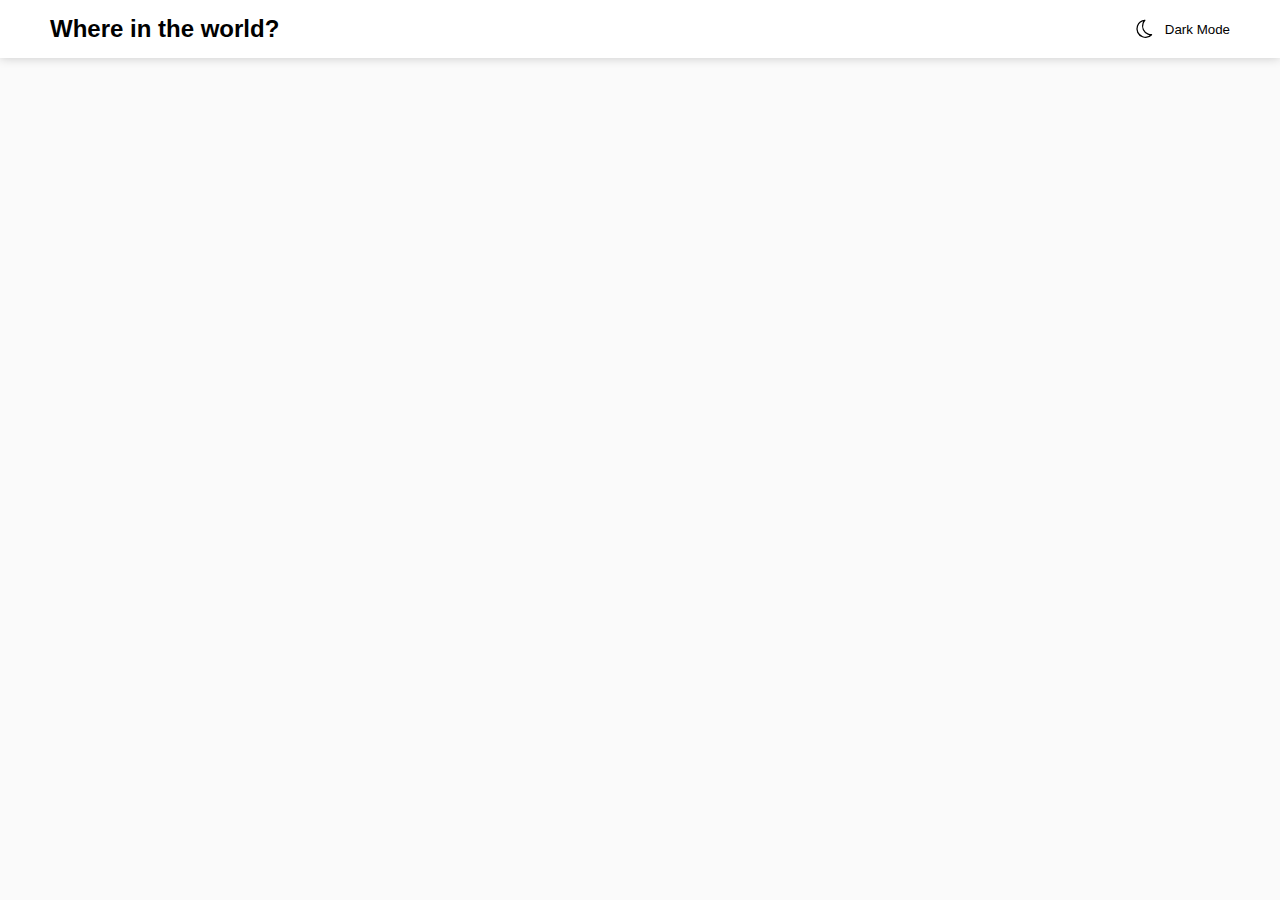
==== country.html @ 128d7ebc "fist commit" ====
<!DOCTYPE html>
<html lang="en">
<head>
    <meta charset="UTF-8">
    <meta http-equiv="X-UA-Compatible" content="IE=edge">
    <meta name="viewport" content="width=device-width, initial-scale=1.0">
    <title>Country</title>
    <link rel="stylesheet" href="./country.css">
</head>
<body>
    <header>
        <h1 class="title">Where in the world?</h1>
        <div class="switchThemeSection">
            <img src="./Assets/moon-outline.svg" class="switchLogo" alt="Moon">
            <button class="themeBtn">Dark Mode</button>
        </div>
    </header>
    <main>
        <div class="content">
            <a href="./index.html">
                <button class="backButton">
                    Back
                </button>
            </a>
            <div class="countryContainer">
                <img class="flag" src="" alt="Flag">
                <div class="info">
                    <h2 class="name"></h2>
                    <div class="infoInfo">
                        <div class="leftInfo">
                            <p class="infoBold nativeName">Native Name:  </p> 
                            <p class="infoBold population">Population:  </p>
                            <p class="infoBold subRegion">Sub Region:  </p>
                            <p class="infoBold capital">Capital:  </p>
                        </div>
                        <div class="rightInfo">
                            <p class="infoBold domain">Top Level Domain:  </p>
                            <p class="infoBold currencies">Currencies: </p>
                            <p class="infoBold languages">Languages:  </p>
                        </div>
                    </div>
                    <div class="borders">
                        <p class="infoBold">Border Countries: </p>
                        <div class="countryButtons"></div>
                    </div>
                </div>
            </div>
        </div>
    </main>
    
    <script src="./country.js"></script>
</body>
</html>
---- country.css ----
*{
    margin: 0px;
    padding: 0px;
    box-sizing: border-box;
}

body{
    min-height: 100vh;
    font-family: 'Nunito Sans', sans-serif;
    background-color: hsl(0, 0%, 98%);
}

header{
    display: flex;
    justify-content: space-between;
    padding: 15px 50px;
    align-items: center;
    background-color: white;
    box-shadow: 0 0 10px rgba(0, 0, 0, 0.2);
}

.title{
    font-size: 24px;
}

.switchThemeSection{
    display: flex;
    gap: 10px;
    cursor: pointer;
}

.switchLogo{
    width: 20px;
    transform: rotate(20deg);
}

.themeBtn{
    border: none;
    background-color: transparent;
    cursor: pointer;
}

main{
    height: calc(100vh - 62px);
    display: flex;
    flex-direction: column;
    justify-content: center;
    align-items: center;
    visibility: hidden;
}

.content{
    display: flex;
    flex-direction: column;
    gap: 50px;
}

a{
    text-decoration: none;
}

.backButton{
    display: flex;
    justify-content: center;
    align-items: center;
    gap: 10px;
    padding: 10px 25px;
    background-color: white;
    border: none;
    box-shadow: 0 0 5px rgba(0, 0, 0, 0.5);
    border-radius: 5px;
    cursor: pointer;
}

.countryContainer{
    display: flex;
    gap: 80px;
}


.flag{
    height: 300px;
    width: 400px;
}

.info{
    display: flex;
    flex-direction: column;
    justify-content: space-around;
    padding: 15px;
}

.name{
    letter-spacing: 1px;
}

.infoInfo{
    display: flex;
    gap: 100px;
}

.leftInfo, .rightInfo{
    display: flex;
    flex-direction: column;
    gap: 15px;
}

.infoBold{
    font-weight: bold;
}

.nonBold{
    font-weight:lighter;
}

.borders{
    display: flex;
    gap: 20px;
    align-items: center;
}

.countryButtons{
    display: flex;
    flex-wrap: wrap;
    gap: 10px;
    max-width: 500px;
}

.borderCountry{
    padding: 7px 10px;
    background-color: white;
    box-shadow: 0 0 5px rgba(0, 0, 0, 0.5);
    border: none;
    cursor: pointer;
    border-radius: 5px;
    position: relative;
}

.snippet{
    position: absolute;
    top: 33px;
    left: -5px;
    background-color: white;
    box-shadow: 0 0 5px rgba(0, 0, 0, 0.5);
    padding: 5px 10px;
    width:max-content;
    display: none;
    z-index: 1;
}

.header-darkMode{
    background-color: hsl(209, 23%, 22%);
}

.title-darkMode{
    color: hsl(0, 0%, 100%);
}

.themeBtn-darkMode{
    color: hsl(0, 0%, 100%);
}

.body-darkMode{
    background-color: hsl(207, 26%, 17%);
}

.backButton-darkMode{
    background-color: hsl(209, 23%, 22%);
    color: white;
}

.countryContainer-darkMode{
    color: hsl(0, 0%, 98%);
}

.borderCountry-darkMode{
    background-color: hsl(209, 23%, 22%);
    color: white;
}

.snippet-darkMode{
    background-color: hsl(209, 23%, 22%);
}
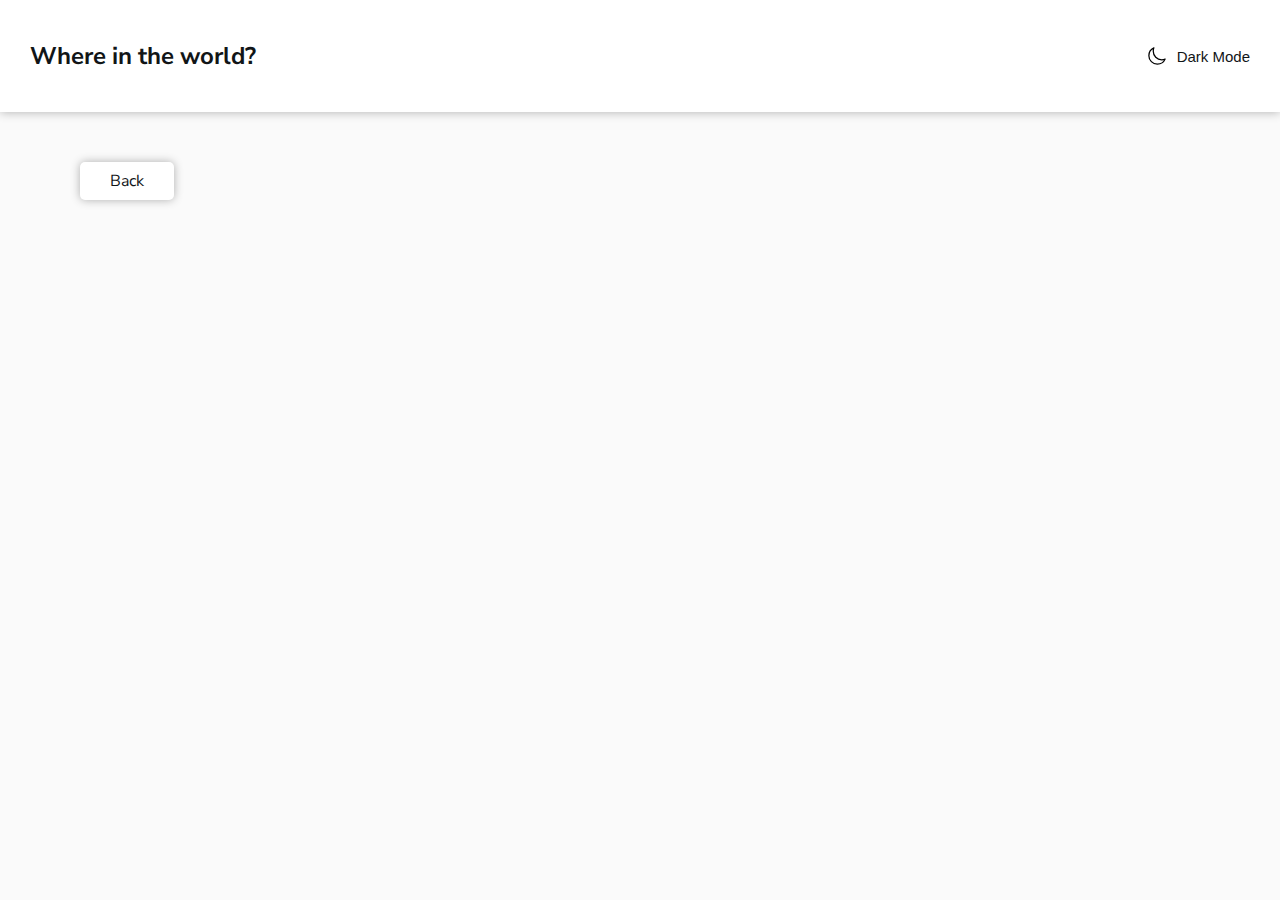
==== commit 43b23cac: "some bigger changes to javascript" ====
--- a/country.html
+++ b/country.html
@@ -4,50 +4,21 @@
     <meta charset="UTF-8">
     <meta http-equiv="X-UA-Compatible" content="IE=edge">
     <meta name="viewport" content="width=device-width, initial-scale=1.0">
-    <title>Country</title>
+    <title>Countries</title>
     <link rel="stylesheet" href="./country.css">
 </head>
-<body>
-    <header>
-        <h1 class="title">Where in the world?</h1>
-        <div class="switchThemeSection">
-            <img src="./Assets/moon-outline.svg" class="switchLogo" alt="Moon">
-            <button class="themeBtn">Dark Mode</button>
-        </div>
+<body class="body">
+    <header class="header">
+        <h2 class="header__title"><a href="./index.html">Where in the world?</a></h2>
+        <button class="header__toggle-theme-btn">
+            <img class="header__toggle-theme-img" src="./Assets/moon.svg" alt="">
+            <p class="header__toggle-theme-btn-text">Dark Mode</p>
+        </button>
     </header>
-    <main>
-        <div class="content">
-            <a href="./index.html">
-                <button class="backButton">
-                    Back
-                </button>
-            </a>
-            <div class="countryContainer">
-                <img class="flag" src="" alt="Flag">
-                <div class="info">
-                    <h2 class="name"></h2>
-                    <div class="infoInfo">
-                        <div class="leftInfo">
-                            <p class="infoBold nativeName">Native Name:  </p> 
-                            <p class="infoBold population">Population:  </p>
-                            <p class="infoBold subRegion">Sub Region:  </p>
-                            <p class="infoBold capital">Capital:  </p>
-                        </div>
-                        <div class="rightInfo">
-                            <p class="infoBold domain">Top Level Domain:  </p>
-                            <p class="infoBold currencies">Currencies: </p>
-                            <p class="infoBold languages">Languages:  </p>
-                        </div>
-                    </div>
-                    <div class="borders">
-                        <p class="infoBold">Border Countries: </p>
-                        <div class="countryButtons"></div>
-                    </div>
-                </div>
-            </div>
-        </div>
+    <main class="main">
+        <a href="./index.html" class="main__back-btn">Back</a>
+        <div class="main__country-container"></div>
     </main>
-    
     <script src="./country.js"></script>
 </body>
 </html>--- a/country.css
+++ b/country.css
@@ -1,187 +1,174 @@
-*{
-    margin: 0px;
-    padding: 0px;
-    box-sizing: border-box;
+@import url("https://fonts.googleapis.com/css2?family=Nunito+Sans:wght@200;300;400;600;700;800;900&display=swap");
+* {
+  padding: 0;
+  margin: 0;
+  box-sizing: border-box;
 }
 
-body{
-    min-height: 100vh;
-    font-family: 'Nunito Sans', sans-serif;
-    background-color: hsl(0, 0%, 98%);
+:root {
+  --body-background: hsl(0, 0%, 98%);
+  --text-color: hsl(200, 15%, 8%);
+  --element-background: white;
 }
 
-header{
-    display: flex;
-    justify-content: space-between;
-    padding: 15px 50px;
-    align-items: center;
-    background-color: white;
-    box-shadow: 0 0 10px rgba(0, 0, 0, 0.2);
+.body--dark-theme {
+  --body-background: hsl(207, 26%, 17%);
+  --text-color: white;
+  --element-background: hsl(209, 23%, 22%);
 }
 
-.title{
-    font-size: 24px;
+body {
+  min-height: 100vh;
+  font-family: "Nunito Sans", sans-serif;
+  background-color: var(--body-background);
+  color: var(--text-color);
 }
 
-.switchThemeSection{
-    display: flex;
-    gap: 10px;
-    cursor: pointer;
+::-moz-placeholder {
+  color: var(--text-color);
 }
 
-.switchLogo{
-    width: 20px;
-    transform: rotate(20deg);
+:-ms-input-placeholder {
+  color: var(--text-color);
 }
 
-.themeBtn{
-    border: none;
-    background-color: transparent;
-    cursor: pointer;
+a, input, button, ::placeholder {
+  color: var(--text-color);
 }
 
-main{
-    height: calc(100vh - 62px);
-    display: flex;
-    flex-direction: column;
-    justify-content: center;
-    align-items: center;
-    visibility: hidden;
+a {
+  text-decoration: none;
 }
 
-.content{
+button {
+  background-color: transparent;
+  cursor: pointer;
+  border: none;
+}
+
+.header {
+  display: flex;
+  justify-content: space-between;
+  align-items: center;
+  padding: 40px 30px;
+  box-shadow: 0 0 10px rgba(0, 0, 0, 0.3);
+  background-color: var(--element-background);
+}
+.header .header__toggle-theme-btn {
+  display: flex;
+  align-items: center;
+  gap: 10px;
+  background-color: transparent;
+  border: none;
+  cursor: pointer;
+}
+.header .header__toggle-theme-btn .header__toggle-theme-img {
+  width: 20px;
+}
+.header .header__toggle-theme-btn .header__toggle-theme-btn-text {
+  font-size: 15px;
+}
+
+.main {
+  padding: 50px 15px 80px 80px;
+  display: flex;
+  flex-direction: column;
+  align-items: flex-start;
+  gap: 30px;
+}
+.main .main__back-btn {
+  background-color: var(--element-background);
+  padding: 8px 30px;
+  box-shadow: 0 0 10px rgba(0, 0, 0, 0.3);
+  border-radius: 5px;
+}
+.main .main__country-container {
+  display: flex;
+  gap: 50px;
+  width: 100%;
+}
+.main .main__country-container .main__flag {
+  width: 40%;
+  background-size: cover;
+}
+.main .main__country-container .main__info-container {
+  align-self: center;
+  width: 50%;
+  display: flex;
+  flex-direction: column;
+  gap: 20px;
+}
+.main .main__country-container .main__info-container p {
+  font-weight: 800;
+}
+.main .main__country-container .main__info-container span {
+  font-weight: 300;
+}
+.main .main__country-container .main__info-container .main__sub-info-container {
+  display: flex;
+  gap: 90px;
+}
+.main .main__country-container .main__info-container .main__borders-container {
+  display: flex;
+  gap: 10px;
+}
+.main .main__country-container .main__info-container .main__borders-container .main__borders-items {
+  display: flex;
+  flex-wrap: wrap;
+  gap: 5px;
+}
+.main .main__country-container .main__info-container .main__borders-container .main__borders-items .main__border-item {
+  box-shadow: 0 0 10px rgba(0, 0, 0, 0.3);
+  padding: 2px 5px;
+  border-radius: 3px;
+  font-size: 12px;
+  cursor: pointer;
+}
+
+@media only screen and (max-width: 1050px) {
+  .header {
+    padding: 40px 20px;
+  }
+  .header .header__title {
+    font-size: 1.25rem;
+  }
+  .header .header__toggle-theme-btn {
+    gap: 5px;
+  }
+  .header .header__toggle-theme-btn .header__toggle-theme-img {
+    width: 15px;
+  }
+  .header .header__toggle-theme-btn .header__toggle-theme-btn-text {
+    font-size: 13px;
+  }
+  .main {
+    padding: 50px 100px 80px 100px;
+    flex-direction: column;
+    align-items: flex-start;
+    gap: 30px;
+  }
+  .main .main__back-btn {
+    padding: 5px 10px;
+  }
+  .main .main__country-container {
     display: flex;
     flex-direction: column;
     gap: 50px;
-}
-
-a{
-    text-decoration: none;
-}
-
-.backButton{
-    display: flex;
-    justify-content: center;
-    align-items: center;
-    gap: 10px;
-    padding: 10px 25px;
-    background-color: white;
-    border: none;
-    box-shadow: 0 0 5px rgba(0, 0, 0, 0.5);
-    border-radius: 5px;
-    cursor: pointer;
-}
-
-.countryContainer{
-    display: flex;
-    gap: 80px;
-}
-
-
-.flag{
-    height: 300px;
-    width: 400px;
-}
-
-.info{
-    display: flex;
+    width: 100%;
+  }
+  .main .main__country-container .main__flag {
+    width: 100%;
+  }
+  .main .main__country-container .main__info-container {
+    width: 100%;
     flex-direction: column;
-    justify-content: space-around;
-    padding: 15px;
-}
-
-.name{
-    letter-spacing: 1px;
-}
-
-.infoInfo{
-    display: flex;
-    gap: 100px;
-}
-
-.leftInfo, .rightInfo{
-    display: flex;
+    gap: 20px;
+  }
+  .main .main__country-container .main__info-container .main__sub-info-container {
     flex-direction: column;
-    gap: 15px;
-}
-
-.infoBold{
-    font-weight: bold;
-}
-
-.nonBold{
-    font-weight:lighter;
-}
-
-.borders{
-    display: flex;
     gap: 20px;
-    align-items: center;
-}
-
-.countryButtons{
-    display: flex;
-    flex-wrap: wrap;
-    gap: 10px;
-    max-width: 500px;
-}
-
-.borderCountry{
-    padding: 7px 10px;
-    background-color: white;
-    box-shadow: 0 0 5px rgba(0, 0, 0, 0.5);
-    border: none;
-    cursor: pointer;
-    border-radius: 5px;
-    position: relative;
-}
-
-.snippet{
-    position: absolute;
-    top: 33px;
-    left: -5px;
-    background-color: white;
-    box-shadow: 0 0 5px rgba(0, 0, 0, 0.5);
-    padding: 5px 10px;
-    width:max-content;
-    display: none;
-    z-index: 1;
-}
-
-.header-darkMode{
-    background-color: hsl(209, 23%, 22%);
-}
-
-.title-darkMode{
-    color: hsl(0, 0%, 100%);
-}
-
-.themeBtn-darkMode{
-    color: hsl(0, 0%, 100%);
-}
-
-.body-darkMode{
-    background-color: hsl(207, 26%, 17%);
-}
-
-.backButton-darkMode{
-    background-color: hsl(209, 23%, 22%);
-    color: white;
-}
-
-.countryContainer-darkMode{
-    color: hsl(0, 0%, 98%);
-}
-
-.borderCountry-darkMode{
-    background-color: hsl(209, 23%, 22%);
-    color: white;
-}
-
-.snippet-darkMode{
-    background-color: hsl(209, 23%, 22%);
-}
-
-
-
-
+  }
+  .main .main__country-container .main__info-container .main__borders-container {
+    flex-direction: column;
+  }
+}/*# sourceMappingURL=country.css.map */